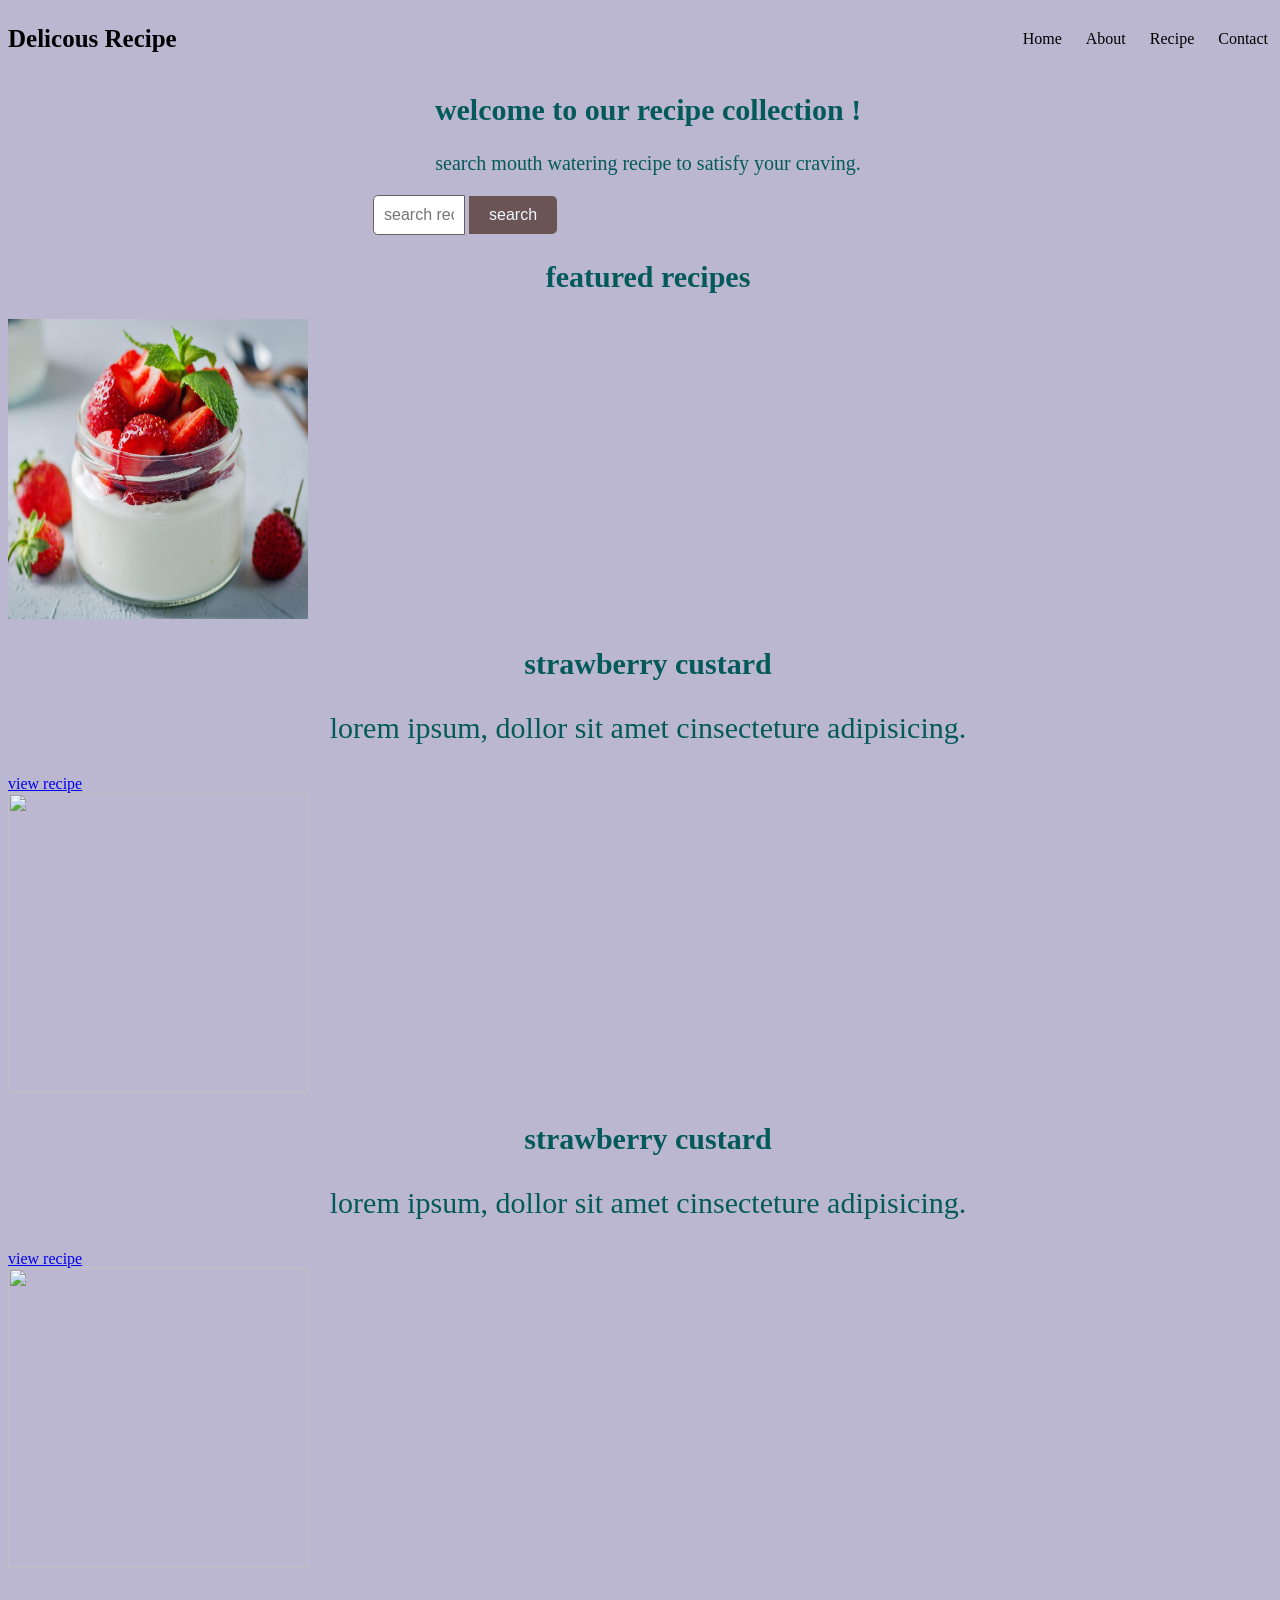
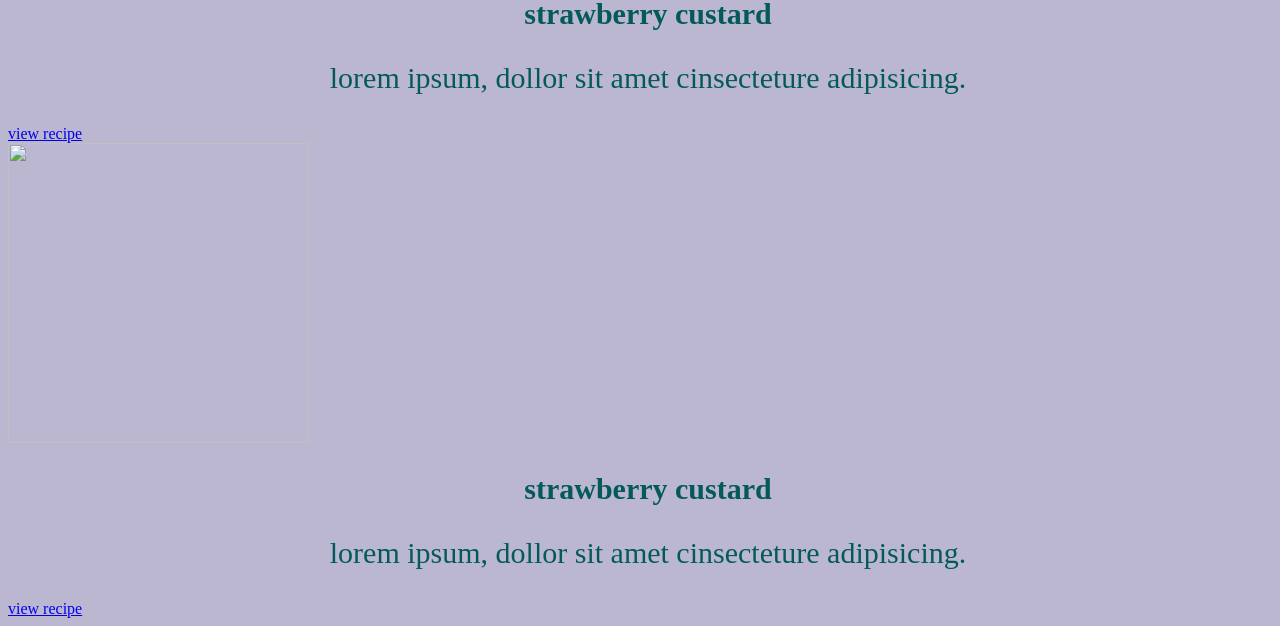
==== PROJECT/projectfile.html @ 94de19dc "commit" ====
<!DOCTYPE html>
<html lang="en">
<head>
    <meta charset="UTF-8">
    <title>Recipe website</title>
    <link rel="stylesheet" href="style.css">
</head>
<style>
    h2{
        text-align: center;
        font-size: 30px;
        color: rgb(4, 90, 90);
    }
    p{
        text-align: center;
        font-size: 30px;
        color: rgb(4, 90, 90); 
    }
</style>
<body>
    <header>
        <div class="container">
            <h1 class="logo"> Delicous Recipe</h1>
            <nav>
                <ul class="nav list">
                    <li>Home</li>
                    <li>About</li>
                    <li>Recipe</li>
                    <li>Contact</li>
                </ul>
        
            </nav>

        </div>
    </header>

<!--...........Recipe Section............-->

    <section class="hero">
        <div class="hero-section">
            <h2>welcome to our recipe collection !</h2>
            <p> search mouth watering recipe to satisfy your craving.</p>

            <form action="#" class=" search-box">
                <input type="text" placeholder="search recipe">
                <button type="submit">search</button>
            </form>

        
        </div>

    </section>
    <section> 

    </section class="recipe">
    <h2>featured recipes</h2>
    <div class="recipe-section">
        <div class="recive-cvard">
        <img src="./src.jpg" height="300" width="300">
        <h2>strawberry custard</h2>
        <p>lorem ipsum, dollor sit amet cinsecteture adipisicing.</p>
        <a href="#">view recipe</a>
        </div>

        <div class="recipe-section">
        <div class="recive-cvard">
        <img src="./recipe1.jpg" height="300" width="300">
        <h2>strawberry custard</h2>
        <p>lorem ipsum, dollor sit amet cinsecteture adipisicing.</p>
        <a href="#">view recipe</a>
        </div>

        <div class="recipe-section">
        <div class="./">
        <img src="/recipe2.jpg"
        " height="300" width="300">
        <h2>strawberry custard</h2>
        <p>lorem ipsum, dollor sit amet cinsecteture adipisicing.</p>
        <a href="#">view recipe</a>
        </div>

        <div class="recipe-section">
        <div class="recive-cvard">
        <img src="/recipe3.jpg" height="300" width="300">
        <h2>strawberry custard</h2>
        <p>lorem ipsum, dollor sit amet cinsecteture adipisicing.</p>
        <a href="#">view recipe</a>
        </div>

        

    
</body>
</html>
---- PROJECT/style.css ----
{
    margin: 0;
    padding: 0;
    box-sizing: border-box;
    font-family: sans-serif;
}

body{
    width:100%;
    min-height: 100vh;
    background: #bcb7d1;
    /* background-image:url(./veg.jpg); */
    background-repeat: no-repeat;
    background-size: cover;
    
    
}
 
header{
    height: 60px;
    width: 100%;
    background: rgb(17, 16, 16)
    color(srgb red rgb(80, 136, 80) blue)
    display: flex;
    align-items:center;
    

}
.container{
    width:0 90%;
    margin: 0 auto;
    display: flex;
    align-items:center;
    justify-content: space-between;


}

nav ul li{
    list-style: none;
    display: inline;
    margin-right: 20px;
    font-weight: 500;
}
.logo{
    font-size: 25px;


}
.hero+{
    width:100%;
    height: auto;
    
    text-align: center;
    padding: 140px 0;

}
.hero p{
    font-size:20px;
    margin-bottom: 10x;+

}

.search-box{
    max-width: 550px; 
    margin:15px auto;
    align-items: center;
    justify-content: center;


}
.search-box input{
    width: 70px;
    padding: 10px;
    outline: none;
    border: 0;
    border-radius: 5px 0 0 5px;
    font-size: 1rem;
    border: 1px solid rgb(110, 96, 96);
}

.search-box button{
    padding: 10px 20px;
    outline: none;
    border: 0;
    border-radius: 0px 5px 5px 0px;
    font-size: 1rem;
    background-color: rgb(107, 84, 84);
    color: aliceblue;
    cursor: pointer;

}
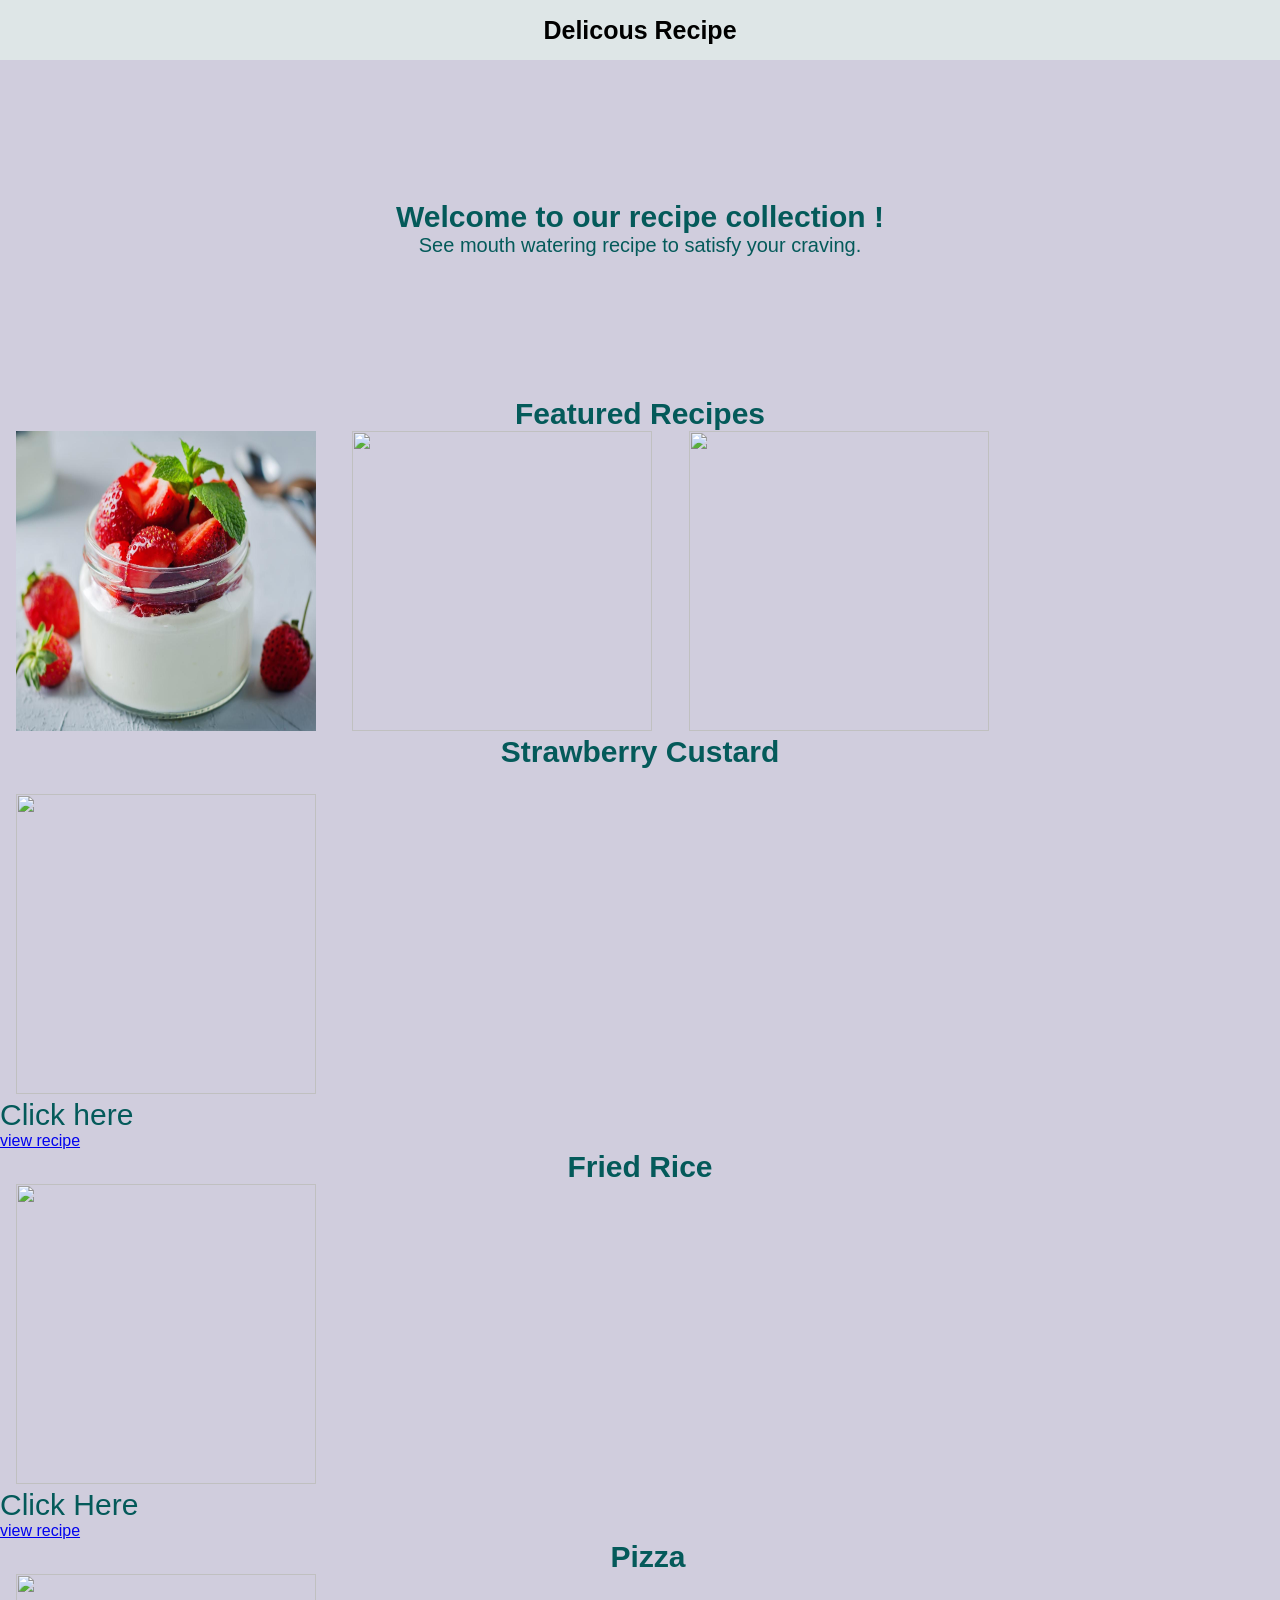
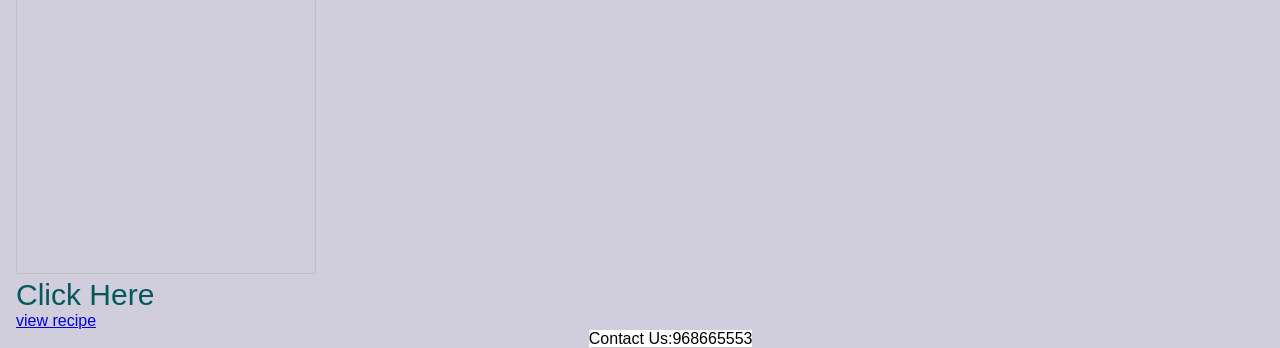
==== commit d998a32e: "final project" ====
--- a/PROJECT/projectfile.html
+++ b/PROJECT/projectfile.html
@@ -12,40 +12,51 @@
         color: rgb(4, 90, 90);
     }
     p{
-        text-align: center;
         font-size: 30px;
         color: rgb(4, 90, 90); 
+    }
+    .logo{
+        text-align: center;
+    }
+    .recive-cvard img{
+        margin-right: 2rem;
+    }
+    .recive-cvard img:nth-child(1){
+        margin-left: 1rem;
+    }
+    .main img{
+                margin-left: 1rem;
+                margin-top: 25px;
+
+    }
+    .main1 img{
+                        margin-left: 1rem;
+
+    }
+    .main2{
+                            margin-left: 1rem;
+
+
+    }
+    .contact{
+        width: 100%;
+        margin-left:46%;
+        background-color: white;
     }
 </style>
 <body>
     <header>
         <div class="container">
             <h1 class="logo"> Delicous Recipe</h1>
-            <nav>
-                <ul class="nav list">
-                    <li>Home</li>
-                    <li>About</li>
-                    <li>Recipe</li>
-                    <li>Contact</li>
-                </ul>
         
-            </nav>
-
-        </div>
     </header>
 
-<!--...........Recipe Section............-->
+
 
     <section class="hero">
         <div class="hero-section">
-            <h2>welcome to our recipe collection !</h2>
-            <p> search mouth watering recipe to satisfy your craving.</p>
-
-            <form action="#" class=" search-box">
-                <input type="text" placeholder="search recipe">
-                <button type="submit">search</button>
-            </form>
-
+            <h2>Welcome to our recipe collection !</h2>
+            <p>See mouth watering recipe to satisfy your craving.</p>
         
         </div>
 
@@ -53,42 +64,39 @@
     <section> 
 
     </section class="recipe">
-    <h2>featured recipes</h2>
+    <h2>Featured Recipes</h2>
     <div class="recipe-section">
         <div class="recive-cvard">
         <img src="./src.jpg" height="300" width="300">
-        <h2>strawberry custard</h2>
-        <p>lorem ipsum, dollor sit amet cinsecteture adipisicing.</p>
-        <a href="#">view recipe</a>
+        <img src="https://encrypted-tbn0.gstatic.com/images?q=tbn:ANd9GcRpgOm6aMKAmMOynkpok2yQNAQUvxm5J-ss3kaLZ57cXA&s=10" height="300" width="300">
+        <img src="https://static.toiimg.com/thumb/56933159.cms?imgsize=686279&width=800&height=800" height="300" width="300">
+
+         </div>
+
+    <div class="main">
+        <h2>Strawberry Custard</h2>
+        <img src="http://127.0.0.1:5500/PROJECT/src.jpg" height="300" width="300">
+        <P class="p">Click here</P>
+        <a href="recipe.html">view recipe</a>
         </div>
 
         <div class="recipe-section">
-        <div class="recive-cvard">
-        <img src="./recipe1.jpg" height="300" width="300">
-        <h2>strawberry custard</h2>
-        <p>lorem ipsum, dollor sit amet cinsecteture adipisicing.</p>
-        <a href="#">view recipe</a>
+        <div class="main1">
+        <h2>Fried  Rice</h2>
+        <img src="https://encrypted-tbn0.gstatic.com/images?q=tbn:ANd9GcRpgOm6aMKAmMOynkpok2yQNAQUvxm5J-ss3kaLZ57cXA&s=10" height="300" width="300">
+        <p>Click Here</p>
+        <a href="rice.html">view recipe</a>
         </div>
 
         <div class="recipe-section">
-        <div class="./">
-        <img src="/recipe2.jpg"
-        " height="300" width="300">
-        <h2>strawberry custard</h2>
-        <p>lorem ipsum, dollor sit amet cinsecteture adipisicing.</p>
-        <a href="#">view recipe</a>
-        </div>
-
-        <div class="recipe-section">
-        <div class="recive-cvard">
-        <img src="/recipe3.jpg" height="300" width="300">
-        <h2>strawberry custard</h2>
-        <p>lorem ipsum, dollor sit amet cinsecteture adipisicing.</p>
-        <a href="#">view recipe</a>
-        </div>
-
-        
-
-    
+        <div class="main2">  
+        <h2>Pizza</h2>
+        <img src="https://static.toiimg.com/thumb/56933159.cms?imgsize=686279&width=800&height=800" height="300" width="300">
+        <p>Click Here</p>
+        <a href="pizza.html">view recipe</a>
+    </div>
+    <ul>
+    <li><a herf="contact.html" class="contact">Contact Us:968665553</a></li>
+    </ul>
 </body>
 </html>
--- a/PROJECT/style.css
+++ b/PROJECT/style.css
@@ -1,4 +1,4 @@
-{
+*{
     margin: 0;
     padding: 0;
     box-sizing: border-box;
@@ -8,8 +8,7 @@
 body{
     width:100%;
     min-height: 100vh;
-    background: #bcb7d1;
-    /* background-image:url(./veg.jpg); */
+    background: #d0cddd;
     background-repeat: no-repeat;
     background-size: cover;
     
@@ -19,8 +18,8 @@
 header{
     height: 60px;
     width: 100%;
-    background: rgb(17, 16, 16)
-    color(srgb red rgb(80, 136, 80) blue)
+    background: rgb(222, 230, 231);
+    color:(srgb red rgb(80, 136, 80) blue);
     display: flex;
     align-items:center;
     
@@ -47,7 +46,7 @@
 
 
 }
-.hero+{
+.hero{
     width:100%;
     height: auto;
     
@@ -57,7 +56,7 @@
 }
 .hero p{
     font-size:20px;
-    margin-bottom: 10x;+
+    margin-bottom: 10x;
 
 }
 
@@ -89,6 +88,4 @@
     color: aliceblue;
     cursor: pointer;
 
-}
-
-
+}
